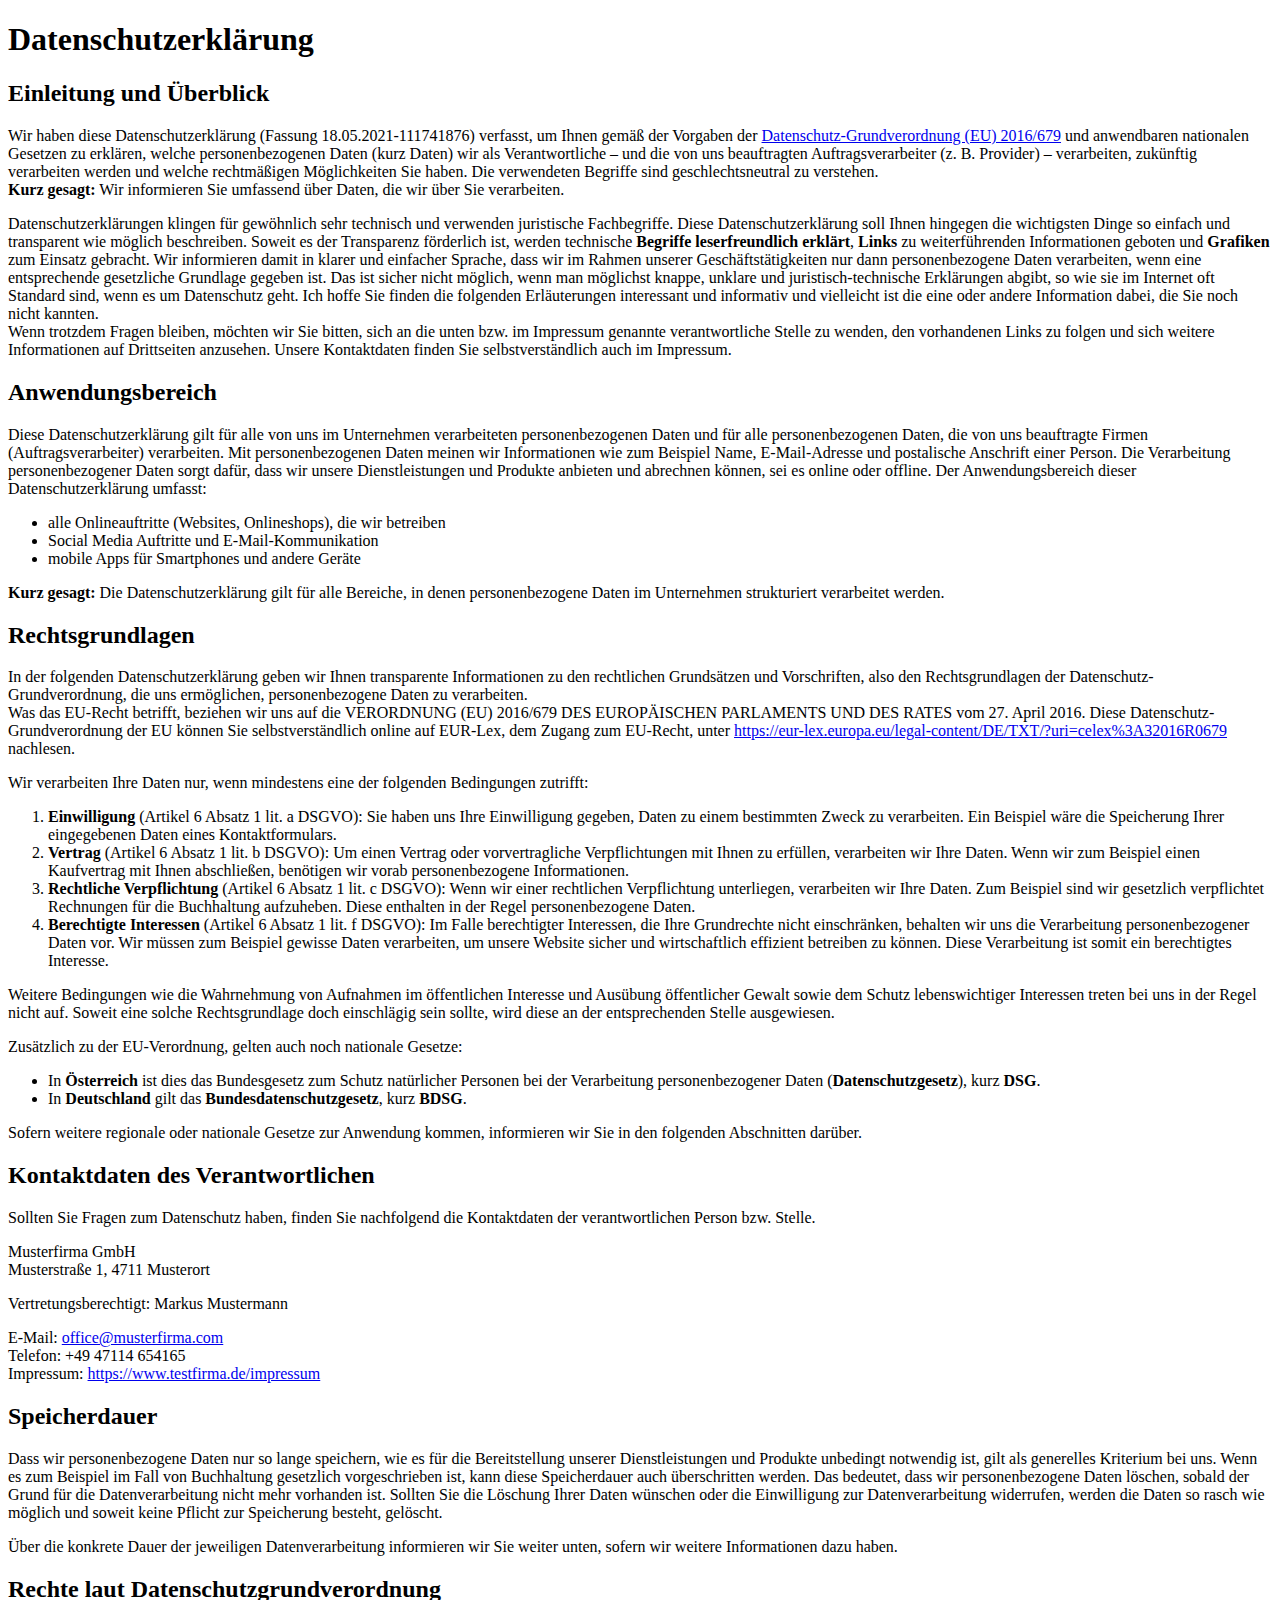
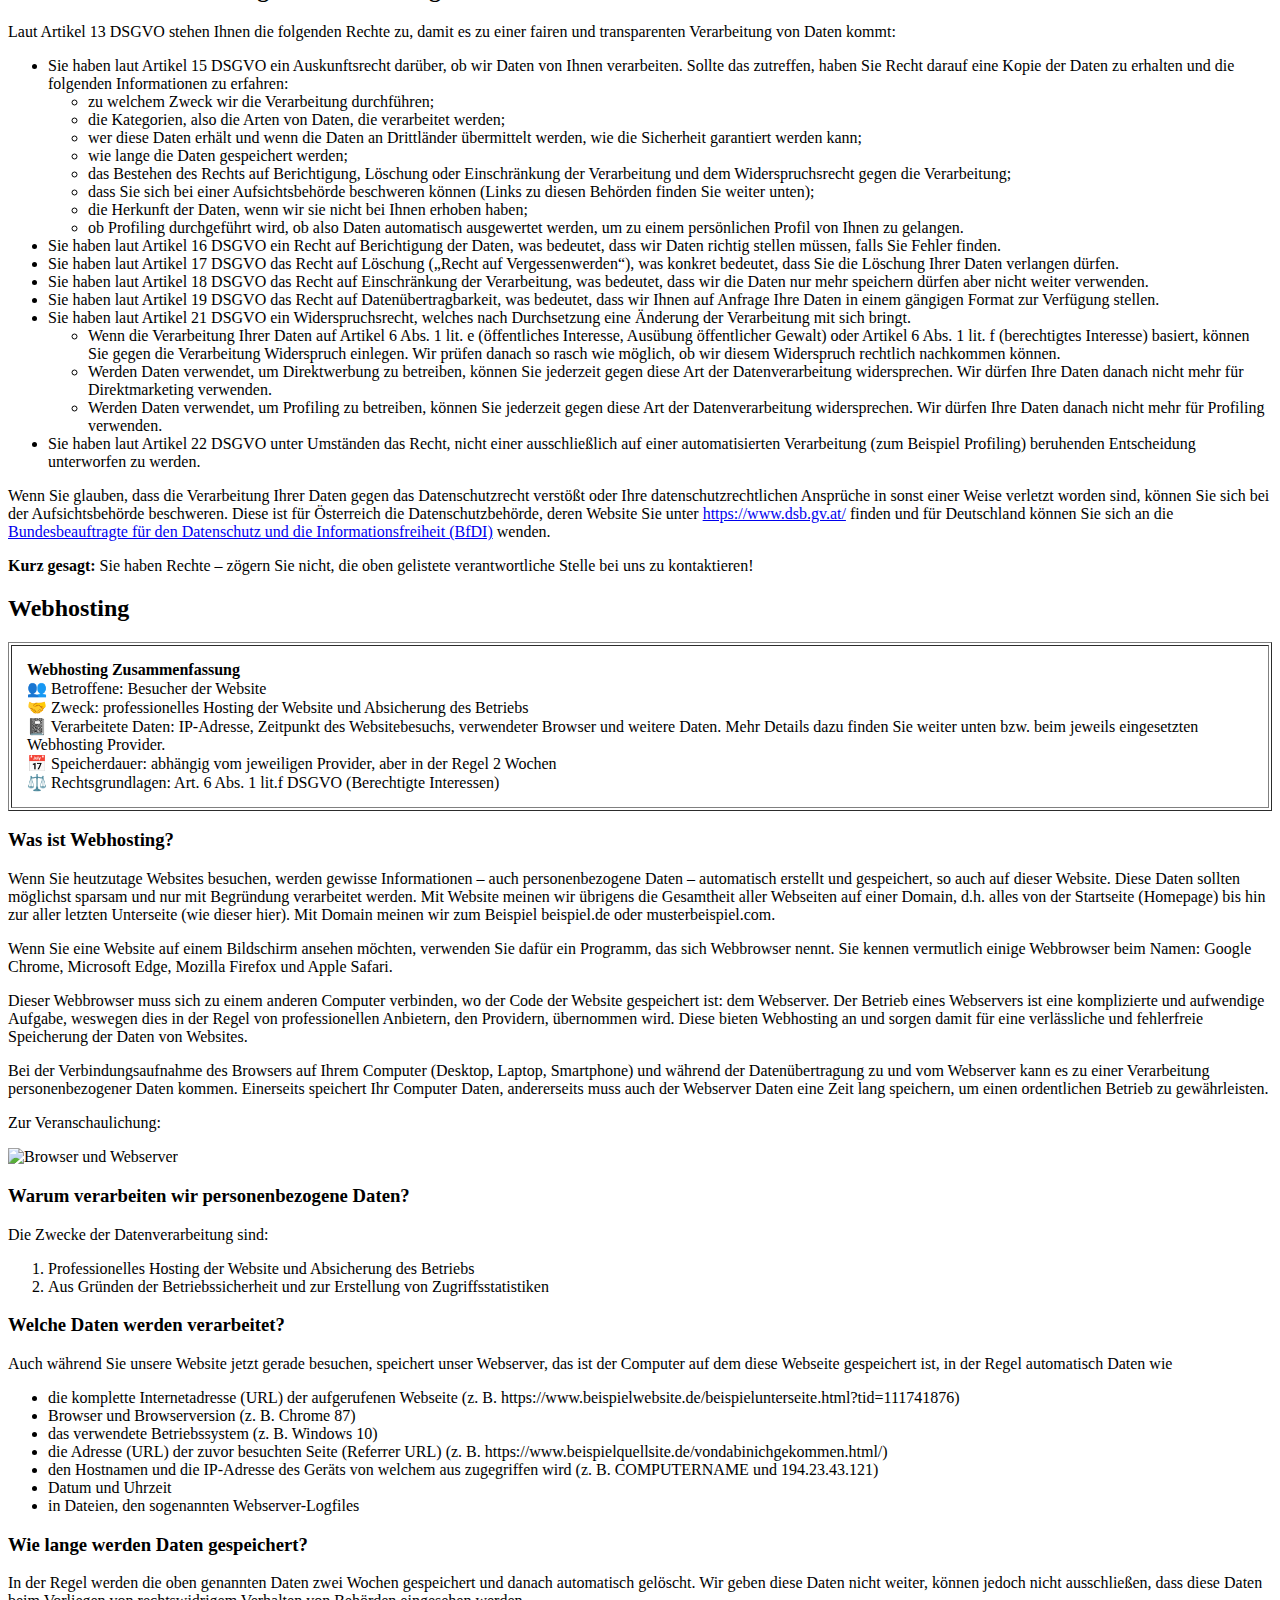
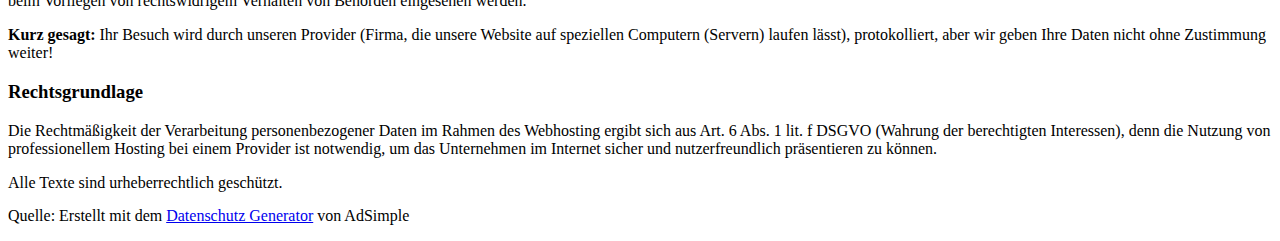
==== E-Commerce/html/dataProtection.html @ efae8032 "footer, imprint, data protection" ====
<!DOCTYPE html>
<html lang="en">
<head>
    <meta charset="UTF-8">
    <meta http-equiv="X-UA-Compatible" content="IE=edge">
    <meta name="viewport" content="width=device-width, initial-scale=1.0">
    <title>Imprint</title>
    <link href="https://cdn.jsdelivr.net/npm/bootstrap@5.0.1/dist/css/bootstrap.min.css" rel="stylesheet" integrity="sha384-+0n0xVW2eSR5OomGNYDnhzAbDsOXxcvSN1TPprVMTNDbiYZCxYbOOl7+AMvyTG2x" crossorigin="anonymous">
</head>
<body>
    <div class="container">
        <h1 class="adsimple-111741876">Datenschutzerklärung</h1>
        <h2 id="einleitung-ueberblick" class="adsimple-111741876">Einleitung und Überblick</h2>
        <p>Wir haben diese Datenschutzerklärung (Fassung 18.05.2021-111741876) verfasst, um Ihnen gemäß der Vorgaben der <a class="adsimple-111741876" href="https://eur-lex.europa.eu/legal-content/DE/ALL/?uri=celex%3A32016R0679&tid=111741876" target="_blank" rel="noopener">Datenschutz-Grundverordnung (EU) 2016/679</a> und anwendbaren nationalen Gesetzen zu erklären, welche personenbezogenen Daten (kurz Daten) wir als Verantwortliche – und die von uns beauftragten Auftragsverarbeiter (z. B. Provider) – verarbeiten, zukünftig verarbeiten werden und welche rechtmäßigen Möglichkeiten Sie haben. Die verwendeten Begriffe sind geschlechtsneutral zu verstehen.<br />
        <strong class="adsimple-111741876">Kurz gesagt:</strong> Wir informieren Sie umfassend über Daten, die wir über Sie verarbeiten.</p>
        <p>Datenschutzerklärungen klingen für gewöhnlich sehr technisch und verwenden juristische Fachbegriffe. Diese Datenschutzerklärung soll Ihnen hingegen die wichtigsten Dinge so einfach und transparent wie möglich beschreiben. Soweit es der Transparenz förderlich ist, werden technische <strong class="adsimple-111741876">Begriffe leserfreundlich erklärt</strong>, <strong class="adsimple-111741876">Links</strong> zu weiterführenden Informationen geboten und <strong class="adsimple-111741876">Grafiken</strong> zum Einsatz gebracht. Wir informieren damit in klarer und einfacher Sprache, dass wir im Rahmen unserer Geschäftstätigkeiten nur dann personenbezogene Daten verarbeiten, wenn eine entsprechende gesetzliche Grundlage gegeben ist. Das ist sicher nicht möglich, wenn man möglichst knappe, unklare und juristisch-technische Erklärungen abgibt, so wie sie im Internet oft Standard sind, wenn es um Datenschutz geht. Ich hoffe Sie finden die folgenden Erläuterungen interessant und informativ und vielleicht ist die eine oder andere Information dabei, die Sie noch nicht kannten.<br />
        Wenn trotzdem Fragen bleiben, möchten wir Sie bitten, sich an die unten bzw. im Impressum genannte verantwortliche Stelle zu wenden, den vorhandenen Links zu folgen und sich weitere Informationen auf Drittseiten anzusehen. Unsere Kontaktdaten finden Sie selbstverständlich auch im Impressum.</p>
        <h2 id="anwendungsbereich" class="adsimple-111741876">Anwendungsbereich</h2>
        <p>Diese Datenschutzerklärung gilt für alle von uns im Unternehmen verarbeiteten personenbezogenen Daten und für alle personenbezogenen Daten, die von uns beauftragte Firmen (Auftragsverarbeiter) verarbeiten. Mit personenbezogenen Daten meinen wir Informationen wie zum Beispiel Name, E-Mail-Adresse und postalische Anschrift einer Person. Die Verarbeitung personenbezogener Daten sorgt dafür, dass wir unsere Dienstleistungen und Produkte anbieten und abrechnen können, sei es online oder offline. Der Anwendungsbereich dieser Datenschutzerklärung umfasst:</p>
        <ul class="adsimple-111741876">
        <li class="adsimple-111741876">alle Onlineauftritte (Websites, Onlineshops), die wir betreiben</li>
        <li class="adsimple-111741876">Social Media Auftritte und E-Mail-Kommunikation</li>
        <li class="adsimple-111741876">mobile Apps für Smartphones und andere Geräte</li>
        </ul>
        <p>
        <strong class="adsimple-111741876">Kurz gesagt:</strong> Die Datenschutzerklärung gilt für alle Bereiche, in denen personenbezogene Daten im Unternehmen strukturiert verarbeitet werden.</p>
        <h2 id="rechtsgrundlagen" class="adsimple-111741876">Rechtsgrundlagen</h2>
        <p>In der folgenden Datenschutzerklärung geben wir Ihnen transparente Informationen zu den rechtlichen Grundsätzen und Vorschriften, also den Rechtsgrundlagen der Datenschutz-Grundverordnung, die uns ermöglichen, personenbezogene Daten zu verarbeiten.<br />
        Was das EU-Recht betrifft, beziehen wir uns auf die VERORDNUNG (EU) 2016/679 DES EUROPÄISCHEN PARLAMENTS UND DES RATES vom 27. April 2016. Diese Datenschutz-Grundverordnung der EU können Sie selbstverständlich online auf EUR-Lex, dem Zugang zum EU-Recht, unter <a class="adsimple-111741876" href="https://eur-lex.europa.eu/legal-content/DE/ALL/?uri=celex%3A32016R0679&tid=111741876" target="_blank" rel="noopener">https://eur-lex.europa.eu/legal-content/DE/TXT/?uri=celex%3A32016R0679</a> nachlesen.</p>
        <p>Wir verarbeiten Ihre Daten nur, wenn mindestens eine der folgenden Bedingungen zutrifft:</p>
        <ol>
        <li class="adsimple-111741876">
        <strong class="adsimple-111741876">Einwilligung</strong> (Artikel 6 Absatz 1 lit. a DSGVO): Sie haben uns Ihre Einwilligung gegeben, Daten zu einem bestimmten Zweck zu verarbeiten. Ein Beispiel wäre die Speicherung Ihrer eingegebenen Daten eines Kontaktformulars.</li>
        <li class="adsimple-111741876">
        <strong class="adsimple-111741876">Vertrag</strong> (Artikel 6 Absatz 1 lit. b DSGVO): Um einen Vertrag oder vorvertragliche Verpflichtungen mit Ihnen zu erfüllen, verarbeiten wir Ihre Daten. Wenn wir zum Beispiel einen Kaufvertrag mit Ihnen abschließen, benötigen wir vorab personenbezogene Informationen.</li>
        <li class="adsimple-111741876">
        <strong class="adsimple-111741876">Rechtliche Verpflichtung</strong> (Artikel 6 Absatz 1 lit. c DSGVO): Wenn wir einer rechtlichen Verpflichtung unterliegen, verarbeiten wir Ihre Daten. Zum Beispiel sind wir gesetzlich verpflichtet Rechnungen für die Buchhaltung aufzuheben. Diese enthalten in der Regel personenbezogene Daten.</li>
        <li class="adsimple-111741876">
        <strong class="adsimple-111741876">Berechtigte Interessen</strong> (Artikel 6 Absatz 1 lit. f DSGVO): Im Falle berechtigter Interessen, die Ihre Grundrechte nicht einschränken, behalten wir uns die Verarbeitung personenbezogener Daten vor. Wir müssen zum Beispiel gewisse Daten verarbeiten, um unsere Website sicher und wirtschaftlich effizient betreiben zu können. Diese Verarbeitung ist somit ein berechtigtes Interesse.</li>
        </ol>
        <p>Weitere Bedingungen wie die Wahrnehmung von Aufnahmen im öffentlichen Interesse und Ausübung öffentlicher Gewalt sowie dem Schutz lebenswichtiger Interessen treten bei uns in der Regel nicht auf. Soweit eine solche Rechtsgrundlage doch einschlägig sein sollte, wird diese an der entsprechenden Stelle ausgewiesen.</p>
        <p>Zusätzlich zu der EU-Verordnung, gelten auch noch nationale Gesetze:</p>
        <ul class="adsimple-111741876">
        <li class="adsimple-111741876">In <strong class="adsimple-111741876">Österreich</strong> ist dies das Bundesgesetz zum Schutz natürlicher Personen bei der Verarbeitung personenbezogener Daten (<strong class="adsimple-111741876">Datenschutzgesetz</strong>), kurz <strong class="adsimple-111741876">DSG</strong>.</li>
        <li class="adsimple-111741876">In <strong class="adsimple-111741876">Deutschland</strong> gilt das <strong class="adsimple-111741876">Bundesdatenschutzgesetz</strong>, kurz<strong class="adsimple-111741876"> BDSG</strong>.</li>
        </ul>
        <p>Sofern weitere regionale oder nationale Gesetze zur Anwendung kommen, informieren wir Sie in den folgenden Abschnitten darüber.</p>
        <h2 id="kontaktdaten-verantwortliche" class="adsimple-111741876">Kontaktdaten des Verantwortlichen</h2>
        <p>Sollten Sie Fragen zum Datenschutz haben, finden Sie nachfolgend die Kontaktdaten der verantwortlichen Person bzw. Stelle.</p>
        <p>Musterfirma GmbH<br />
        Musterstraße 1, 4711 Musterort</p>
        <p>
        <span class="adsimple-111741876" style="font-weight: 400">Vertretungsberechtigt: Markus Mustermann</span>
        <span class="adsimple-111741876" style="font-weight: 400">
        <br />
        </span>
        </p>
        <p>E-Mail: <a class="adsimple-111741876" href="mailto:office@musterfirma.com">office@musterfirma.com</a>
        <br />
        Telefon: <span class="adsimple-111741876" style="font-weight: 400">+49 47114 654165</span>
        <br />
        Impressum: <a class="adsimple-111741876" href="http://www.testfirma.de/impressum" target="_blank" rel="noopener">https://www.testfirma.de/impressum</a>
        </p>
        <h2 id="speicherdauer" class="adsimple-111741876">Speicherdauer</h2>
        <p>Dass wir personenbezogene Daten nur so lange speichern, wie es für die Bereitstellung unserer Dienstleistungen und Produkte unbedingt notwendig ist, gilt als generelles Kriterium bei uns. Wenn es zum Beispiel im Fall von Buchhaltung gesetzlich vorgeschrieben ist, kann diese Speicherdauer auch überschritten werden. Das bedeutet, dass wir personenbezogene Daten löschen, sobald der Grund für die Datenverarbeitung nicht mehr vorhanden ist. Sollten Sie die Löschung Ihrer Daten wünschen oder die Einwilligung zur Datenverarbeitung widerrufen, werden die Daten so rasch wie möglich und soweit keine Pflicht zur Speicherung besteht, gelöscht.</p>
        <p>Über die konkrete Dauer der jeweiligen Datenverarbeitung informieren wir Sie weiter unten, sofern wir weitere Informationen dazu haben.</p>
        <h2 id="rechte-dsgvo" class="adsimple-111741876">Rechte laut Datenschutzgrundverordnung</h2>
        <p>Laut Artikel 13 DSGVO stehen Ihnen die folgenden Rechte zu, damit es zu einer fairen und transparenten Verarbeitung von Daten kommt:</p>
        <ul class="adsimple-111741876">
        <li class="adsimple-111741876">Sie haben laut Artikel 15 DSGVO ein Auskunftsrecht darüber, ob wir Daten von Ihnen verarbeiten. Sollte das zutreffen, haben Sie Recht darauf eine Kopie der Daten zu erhalten und die folgenden Informationen zu erfahren:
        <ul class="adsimple-111741876">
        <li class="adsimple-111741876">zu welchem Zweck wir die Verarbeitung durchführen;</li>
        <li class="adsimple-111741876">die Kategorien, also die Arten von Daten, die verarbeitet werden;</li>
        <li class="adsimple-111741876">wer diese Daten erhält und wenn die Daten an Drittländer übermittelt werden, wie die Sicherheit garantiert werden kann;</li>
        <li class="adsimple-111741876">wie lange die Daten gespeichert werden;</li>
        <li class="adsimple-111741876">das Bestehen des Rechts auf Berichtigung, Löschung oder Einschränkung der Verarbeitung und dem Widerspruchsrecht gegen die Verarbeitung;</li>
        <li class="adsimple-111741876">dass Sie sich bei einer Aufsichtsbehörde beschweren können (Links zu diesen Behörden finden Sie weiter unten);</li>
        <li class="adsimple-111741876">die Herkunft der Daten, wenn wir sie nicht bei Ihnen erhoben haben;</li>
        <li class="adsimple-111741876">ob Profiling durchgeführt wird, ob also Daten automatisch ausgewertet werden, um zu einem persönlichen Profil von Ihnen zu gelangen.</li>
        </ul>
        </li>
        <li class="adsimple-111741876">Sie haben laut Artikel 16 DSGVO ein Recht auf Berichtigung der Daten, was bedeutet, dass wir Daten richtig stellen müssen, falls Sie Fehler finden.</li>
        <li class="adsimple-111741876">Sie haben laut Artikel 17 DSGVO das Recht auf Löschung („Recht auf Vergessenwerden“), was konkret bedeutet, dass Sie die Löschung Ihrer Daten verlangen dürfen.</li>
        <li class="adsimple-111741876">Sie haben laut Artikel 18 DSGVO das Recht auf Einschränkung der Verarbeitung, was bedeutet, dass wir die Daten nur mehr speichern dürfen aber nicht weiter verwenden.</li>
        <li class="adsimple-111741876">Sie haben laut Artikel 19 DSGVO das Recht auf Datenübertragbarkeit, was bedeutet, dass wir Ihnen auf Anfrage Ihre Daten in einem gängigen Format zur Verfügung stellen.</li>
        <li class="adsimple-111741876">Sie haben laut Artikel 21 DSGVO ein Widerspruchsrecht, welches nach Durchsetzung eine Änderung der Verarbeitung mit sich bringt.
        <ul class="adsimple-111741876">
        <li class="adsimple-111741876">Wenn die Verarbeitung Ihrer Daten auf Artikel 6 Abs. 1 lit. e (öffentliches Interesse, Ausübung öffentlicher Gewalt) oder Artikel 6 Abs. 1 lit. f (berechtigtes Interesse) basiert, können Sie gegen die Verarbeitung Widerspruch einlegen. Wir prüfen danach so rasch wie möglich, ob wir diesem Widerspruch rechtlich nachkommen können.</li>
        <li class="adsimple-111741876">Werden Daten verwendet, um Direktwerbung zu betreiben, können Sie jederzeit gegen diese Art der Datenverarbeitung widersprechen. Wir dürfen Ihre Daten danach nicht mehr für Direktmarketing verwenden.</li>
        <li class="adsimple-111741876">Werden Daten verwendet, um Profiling zu betreiben, können Sie jederzeit gegen diese Art der Datenverarbeitung widersprechen. Wir dürfen Ihre Daten danach nicht mehr für Profiling verwenden.</li>
        </ul>
        </li>
        <li class="adsimple-111741876">Sie haben laut Artikel 22 DSGVO unter Umständen das Recht, nicht einer ausschließlich auf einer automatisierten Verarbeitung (zum Beispiel Profiling) beruhenden Entscheidung unterworfen zu werden.</li>
        </ul>
        <p>Wenn Sie glauben, dass die Verarbeitung Ihrer Daten gegen das Datenschutzrecht verstößt oder Ihre datenschutzrechtlichen Ansprüche in sonst einer Weise verletzt worden sind, können Sie sich bei der Aufsichtsbehörde beschweren. Diese ist für Österreich die Datenschutzbehörde, deren Website Sie unter <a class="adsimple-111741876" href="https://www.dsb.gv.at/?tid=111741876" target="_blank" rel="noopener">https://www.dsb.gv.at/</a> finden und für Deutschland können Sie sich an die <a class="adsimple-111741876" href="https://www.bfdi.bund.de" target="_blank" rel="noopener">Bundesbeauftragte für den Datenschutz und die Informationsfreiheit (BfDI)</a> wenden.</p>
        <p>
        <strong class="adsimple-111741876">Kurz gesagt:</strong> Sie haben Rechte – zögern Sie nicht, die oben gelistete verantwortliche Stelle bei uns zu kontaktieren!</p>
        <h2 id="webhosting" class="adsimple-111741876">Webhosting</h2>
        <table border="1" cellpadding="15">
        <tbody>
        <tr>
        <td>
        <strong class="adsimple-111741876">Webhosting Zusammenfassung</strong>
        <br />
        👥 Betroffene: Besucher der Website<br />
        🤝 Zweck: professionelles Hosting der Website und Absicherung des Betriebs<br />
        📓 Verarbeitete Daten: IP-Adresse, Zeitpunkt des Websitebesuchs, verwendeter Browser und weitere Daten. Mehr Details dazu finden Sie weiter unten bzw. beim jeweils eingesetzten Webhosting Provider.<br />
        📅 Speicherdauer: abhängig vom jeweiligen Provider, aber in der Regel 2 Wochen<br />
        ⚖️ Rechtsgrundlagen: Art. 6 Abs. 1 lit.f DSGVO (Berechtigte Interessen)</td>
        </tr>
        </tbody>
        </table>
        <h3 class="adsimple-111741876">Was ist Webhosting?</h3>
        <p>Wenn Sie heutzutage Websites besuchen, werden gewisse Informationen – auch personenbezogene Daten – automatisch erstellt und gespeichert, so auch auf dieser Website. Diese Daten sollten möglichst sparsam und nur mit Begründung verarbeitet werden. Mit Website meinen wir übrigens die Gesamtheit aller Webseiten auf einer Domain, d.h. alles von der Startseite (Homepage) bis hin zur aller letzten Unterseite (wie dieser hier). Mit Domain meinen wir zum Beispiel beispiel.de oder musterbeispiel.com.</p>
        <p>Wenn Sie eine Website auf einem Bildschirm ansehen möchten, verwenden Sie dafür ein Programm, das sich Webbrowser nennt. Sie kennen vermutlich einige Webbrowser beim Namen: Google Chrome, Microsoft Edge, Mozilla Firefox und Apple Safari.</p>
        <p>Dieser Webbrowser muss sich zu einem anderen Computer verbinden, wo der Code der Website gespeichert ist: dem Webserver. Der Betrieb eines Webservers ist eine komplizierte und aufwendige Aufgabe, weswegen dies in der Regel von professionellen Anbietern, den Providern, übernommen wird. Diese bieten Webhosting an und sorgen damit für eine verlässliche und fehlerfreie Speicherung der Daten von Websites.</p>
        <p>Bei der Verbindungsaufnahme des Browsers auf Ihrem Computer (Desktop, Laptop, Smartphone) und während der Datenübertragung zu und vom Webserver kann es zu einer Verarbeitung personenbezogener Daten kommen. Einerseits speichert Ihr Computer Daten, andererseits muss auch der Webserver Daten eine Zeit lang speichern, um einen ordentlichen Betrieb zu gewährleisten.</p>
        <p>Zur Veranschaulichung:</p>
        <p>
        <img role="img" src="https://www.adsimple.at/wp-content/uploads/2018/03/browser-und-webserver.svg" alt="Browser und Webserver" width="100%" />
        </p>
        <h3 class="adsimple-111741876">Warum verarbeiten wir personenbezogene Daten?</h3>
        <p>Die Zwecke der Datenverarbeitung sind:</p>
        <ol>
        <li class="adsimple-111741876">Professionelles Hosting der Website und Absicherung des Betriebs</li>
        <li class="adsimple-111741876">Aus Gründen der Betriebssicherheit und zur Erstellung von Zugriffsstatistiken</li>
        </ol>
        <h3 class="adsimple-111741876">Welche Daten werden verarbeitet?</h3>
        <p>Auch während Sie unsere Website jetzt gerade besuchen, speichert unser Webserver, das ist der Computer auf dem diese Webseite gespeichert ist, in der Regel automatisch Daten wie</p>
        <ul class="adsimple-111741876">
        <li class="adsimple-111741876">die komplette Internetadresse (URL) der aufgerufenen Webseite (z. B. https://www.beispielwebsite.de/beispielunterseite.html?tid=111741876)</li>
        <li class="adsimple-111741876">Browser und Browserversion (z. B. Chrome 87)</li>
        <li class="adsimple-111741876">das verwendete Betriebssystem (z. B. Windows 10)</li>
        <li class="adsimple-111741876">die Adresse (URL) der zuvor besuchten Seite (Referrer URL) (z. B. https://www.beispielquellsite.de/vondabinichgekommen.html/)</li>
        <li class="adsimple-111741876">den Hostnamen und die IP-Adresse des Geräts von welchem aus zugegriffen wird (z. B. COMPUTERNAME und 194.23.43.121)</li>
        <li class="adsimple-111741876">Datum und Uhrzeit</li>
        <li class="adsimple-111741876">in Dateien, den sogenannten Webserver-Logfiles</li>
        </ul>
        <h3 class="adsimple-111741876">Wie lange werden Daten gespeichert?</h3>
        <p>In der Regel werden die oben genannten Daten zwei Wochen gespeichert und danach automatisch gelöscht. Wir geben diese Daten nicht weiter, können jedoch nicht ausschließen, dass diese Daten beim Vorliegen von rechtswidrigem Verhalten von Behörden eingesehen werden.</p>
        <p>
        <strong class="adsimple-111741876">Kurz gesagt:</strong> Ihr Besuch wird durch unseren Provider (Firma, die unsere Website auf speziellen Computern (Servern) laufen lässt), protokolliert, aber wir geben Ihre Daten nicht ohne Zustimmung weiter!</p>
        <h3 class="adsimple-111741876">Rechtsgrundlage</h3>
        <p>Die Rechtmäßigkeit der Verarbeitung personenbezogener Daten im Rahmen des Webhosting ergibt sich aus Art. 6 Abs. 1 lit. f DSGVO (Wahrung der berechtigten Interessen), denn die Nutzung von professionellem Hosting bei einem Provider ist notwendig, um das Unternehmen im Internet sicher und nutzerfreundlich präsentieren zu können.</p>
        Alle Texte sind urheberrechtlich geschützt.<p style="margin-top:15px">Quelle: Erstellt mit dem <a href="https://www.adsimple.at/datenschutz-generator/" title="Datenschutz Generator von AdSimple">Datenschutz Generator</a> von AdSimple</p>
    </div>
</body>
</html>
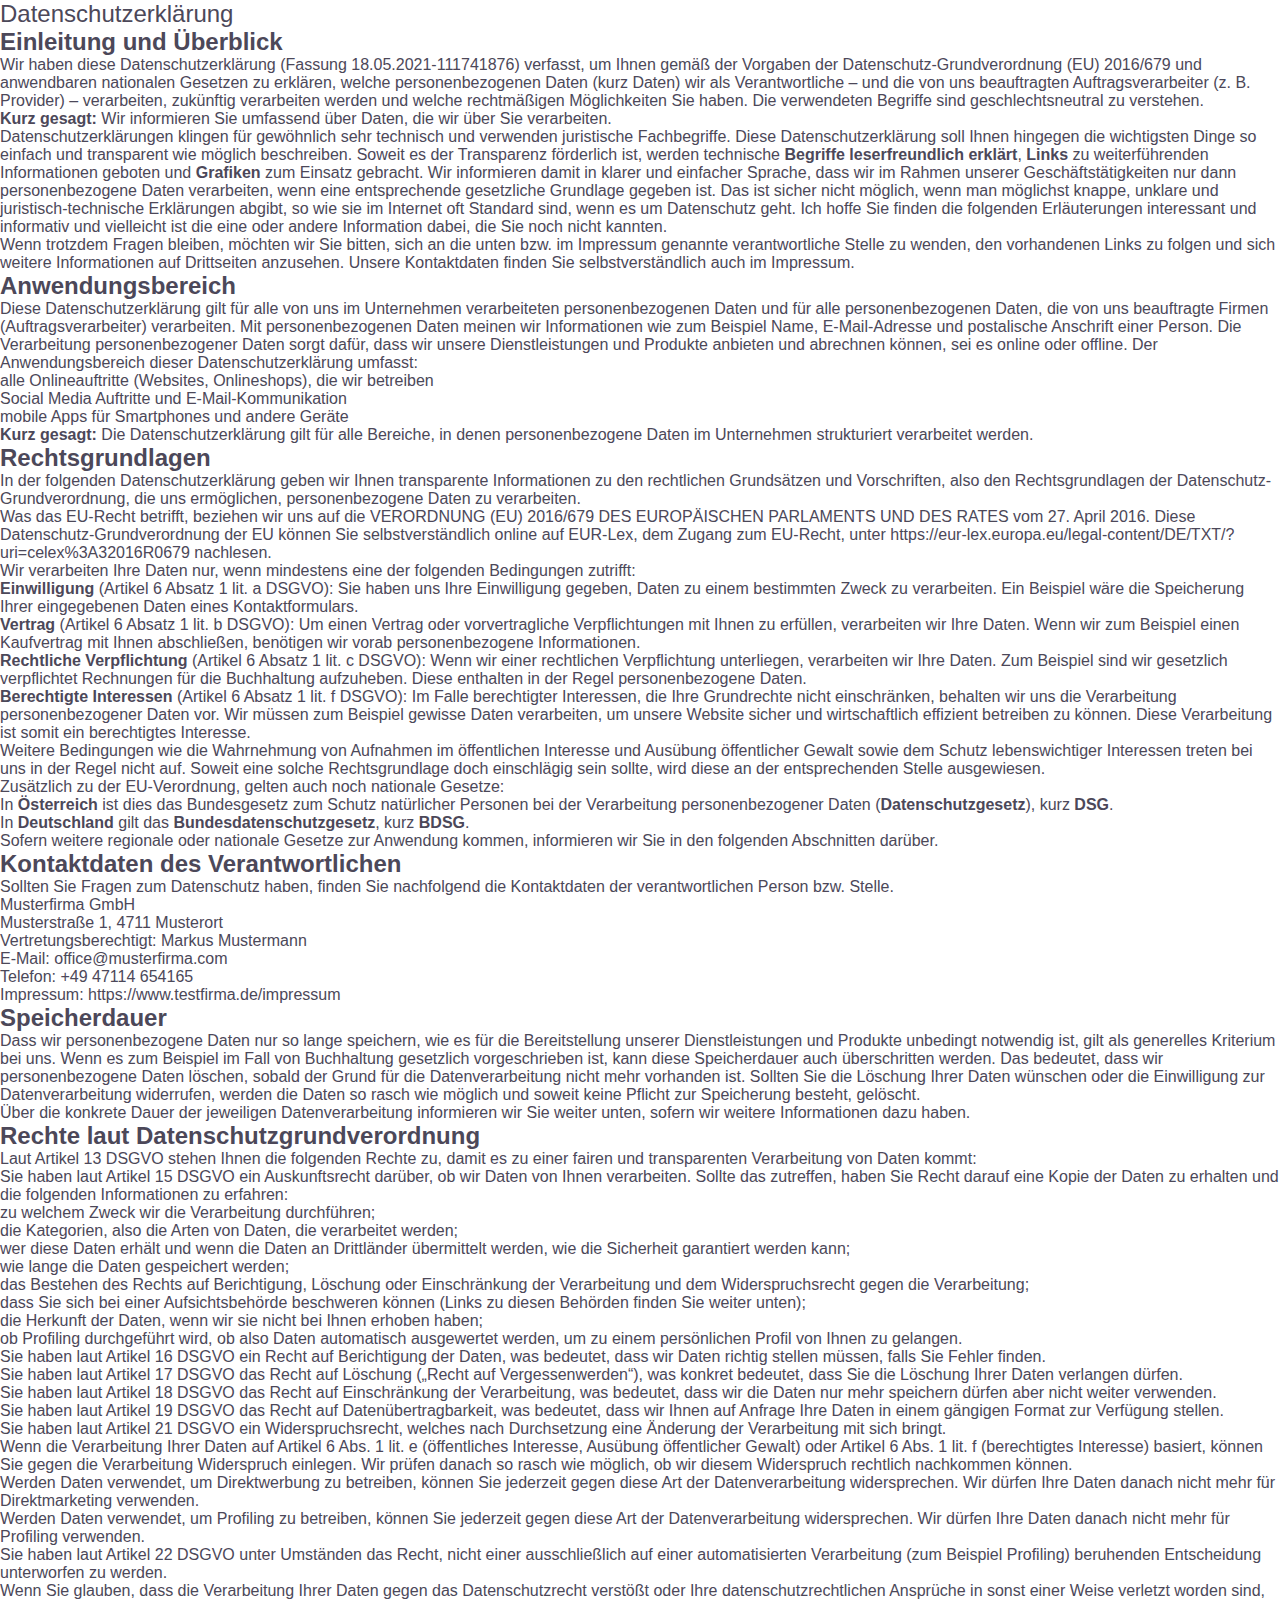
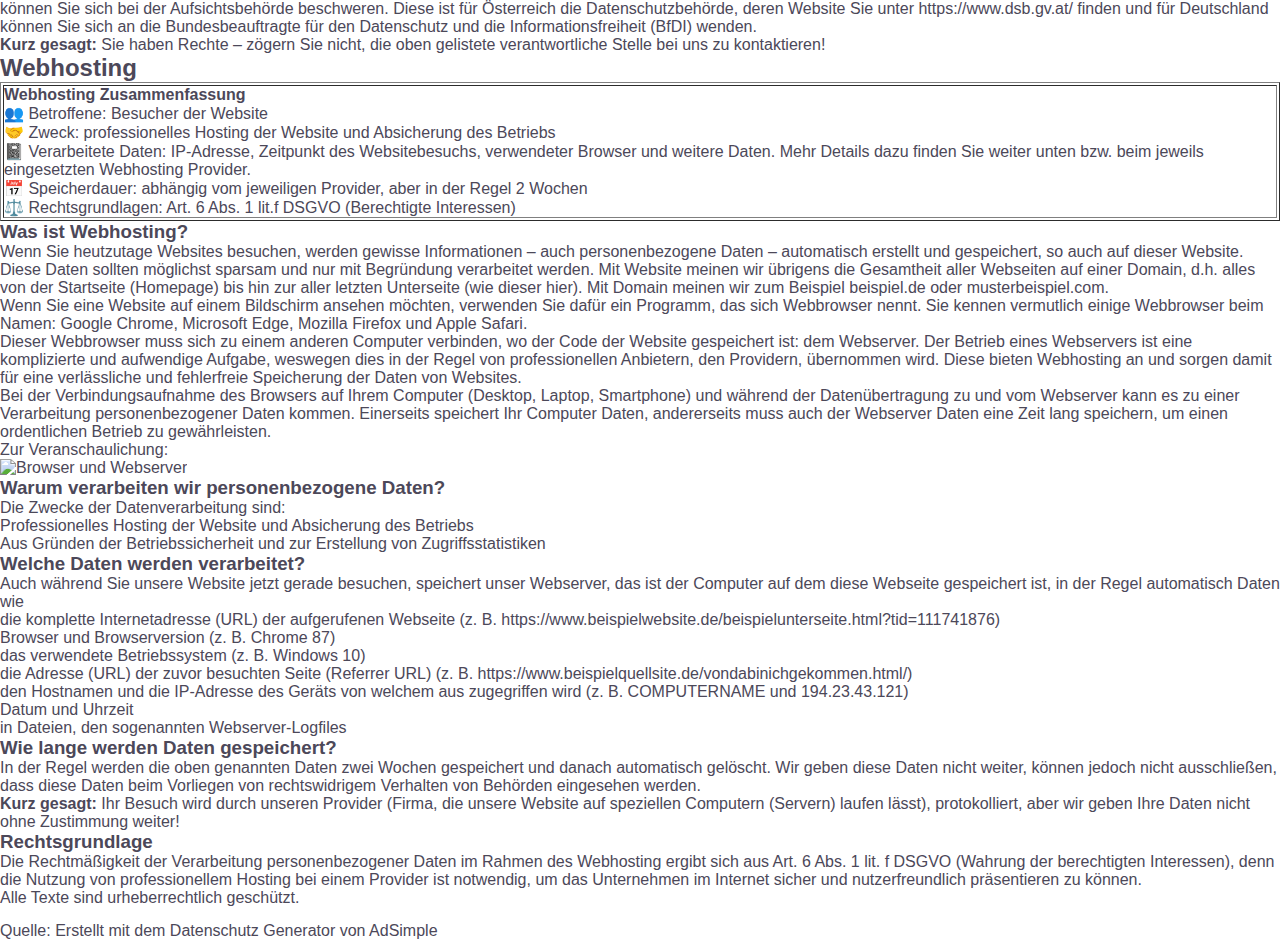
==== commit 8d5f430f: "styling foter subpages" ====
--- a/E-Commerce/html/dataProtection.html
+++ b/E-Commerce/html/dataProtection.html
@@ -6,10 +6,11 @@
     <meta name="viewport" content="width=device-width, initial-scale=1.0">
     <title>Imprint</title>
     <link href="https://cdn.jsdelivr.net/npm/bootstrap@5.0.1/dist/css/bootstrap.min.css" rel="stylesheet" integrity="sha384-+0n0xVW2eSR5OomGNYDnhzAbDsOXxcvSN1TPprVMTNDbiYZCxYbOOl7+AMvyTG2x" crossorigin="anonymous">
+    <link rel="stylesheet" href="../style/main-style.css" />
 </head>
 <body>
-    <div class="container">
-        <h1 class="adsimple-111741876">Datenschutzerklärung</h1>
+    <div class="container my-5">
+        <div class="adsimple-12174186 col-12 col-md-4 fs_6 text-uppercase my-2">Datenschutzerklärung</div>
         <h2 id="einleitung-ueberblick" class="adsimple-111741876">Einleitung und Überblick</h2>
         <p>Wir haben diese Datenschutzerklärung (Fassung 18.05.2021-111741876) verfasst, um Ihnen gemäß der Vorgaben der <a class="adsimple-111741876" href="https://eur-lex.europa.eu/legal-content/DE/ALL/?uri=celex%3A32016R0679&tid=111741876" target="_blank" rel="noopener">Datenschutz-Grundverordnung (EU) 2016/679</a> und anwendbaren nationalen Gesetzen zu erklären, welche personenbezogenen Daten (kurz Daten) wir als Verantwortliche – und die von uns beauftragten Auftragsverarbeiter (z. B. Provider) – verarbeiten, zukünftig verarbeiten werden und welche rechtmäßigen Möglichkeiten Sie haben. Die verwendeten Begriffe sind geschlechtsneutral zu verstehen.<br />
         <strong class="adsimple-111741876">Kurz gesagt:</strong> Wir informieren Sie umfassend über Daten, die wir über Sie verarbeiten.</p>
--- a/E-Commerce/style/main-style.css
+++ b/E-Commerce/style/main-style.css
@@ -0,0 +1,155 @@
+/* general styles*/
+
+* {
+    margin: 0;
+    padding: 0;
+}
+
+body {
+    font-family: 'Libre Franklin', Helvetica, Tahoma, sans-serif;
+    font-size: 1rem;
+    color: var(--gray);
+}
+
+a {
+    text-decoration: none;
+    color: inherit
+}
+
+    a:hover {
+        color: black;
+    }
+
+img {
+    object-fit: cover;
+    max-width: 100%;
+    height: 100%;
+    width: 100%;
+}
+
+::placeholder {
+  color: var(--light_gray) !important;
+}
+
+/*color variables*/
+
+:root {
+  --main_color: #06d7a0;
+  --gray: #4c4859; 
+  --light_gray: #a9a9a9;
+}
+
+/*styles*/
+
+.logo {
+    width: 16rem;
+    height: auto;
+}
+
+.cart_img {
+    width: 32px;
+    height: 23px;
+}
+
+.my_text {
+    color: var(--gray) !important;
+}
+
+    .my_text:hover {
+        color: var(--main_color) !important;
+    }
+
+.my_text_maincolor {
+     color: var(--main_color) !important;
+}
+
+    .my_text_maincolor:hover {
+        opacity: 0.9;
+    }
+
+.my_text_lightgray {
+    color: var(--light_gray) !important;
+}
+
+.bg_maincolor {
+    background-color: var(--main_color);
+}
+
+.bg_gray {
+    background-color: var(--gray);
+}
+
+.bg_lightgray {
+    background-color: var(--light_gray) !important;
+}
+
+    .bg_hover:hover {
+        background-color: var(--main_color) !important;
+    }
+
+    .bg_hover:hover>a {
+        color: white !important;
+    }
+
+.banner_text {
+    font-size: 4rem;
+    letter-spacing: -0.2rem;
+    line-height: 1.1;
+}
+
+.fs_6 {
+    font-size: 1.5rem;
+}
+
+.fs_7 {
+    font-size: 0.9rem;
+}
+
+.row_width {
+    max-width: 100%;
+    margin: 0;
+}
+
+/*
+.box_height {
+    height: 100%;
+}
+*/
+
+.square {
+  position: relative;
+  overflow: hidden;
+}
+
+    .square:after {
+        content: "";
+        display: block;
+        padding-bottom: 100%;
+    }
+
+    .square img {
+        transition: transform 5s;
+        transition-timing-function: ease-out;
+    }
+
+        .square img:hover {
+            transform: scale(1.2);
+        }
+
+.content {
+    position: absolute;
+    width: 100%;
+    height: 100%;
+}
+
+.form-control:focus {
+    box-shadow: 0 0 0 0.25rem rgba(6, 215, 160, 0.6);
+}
+
+
+/*media*/
+@media (max-width: 575.98px) { 
+    .banner_text {
+        font-size: 3rem;
+    }
+}